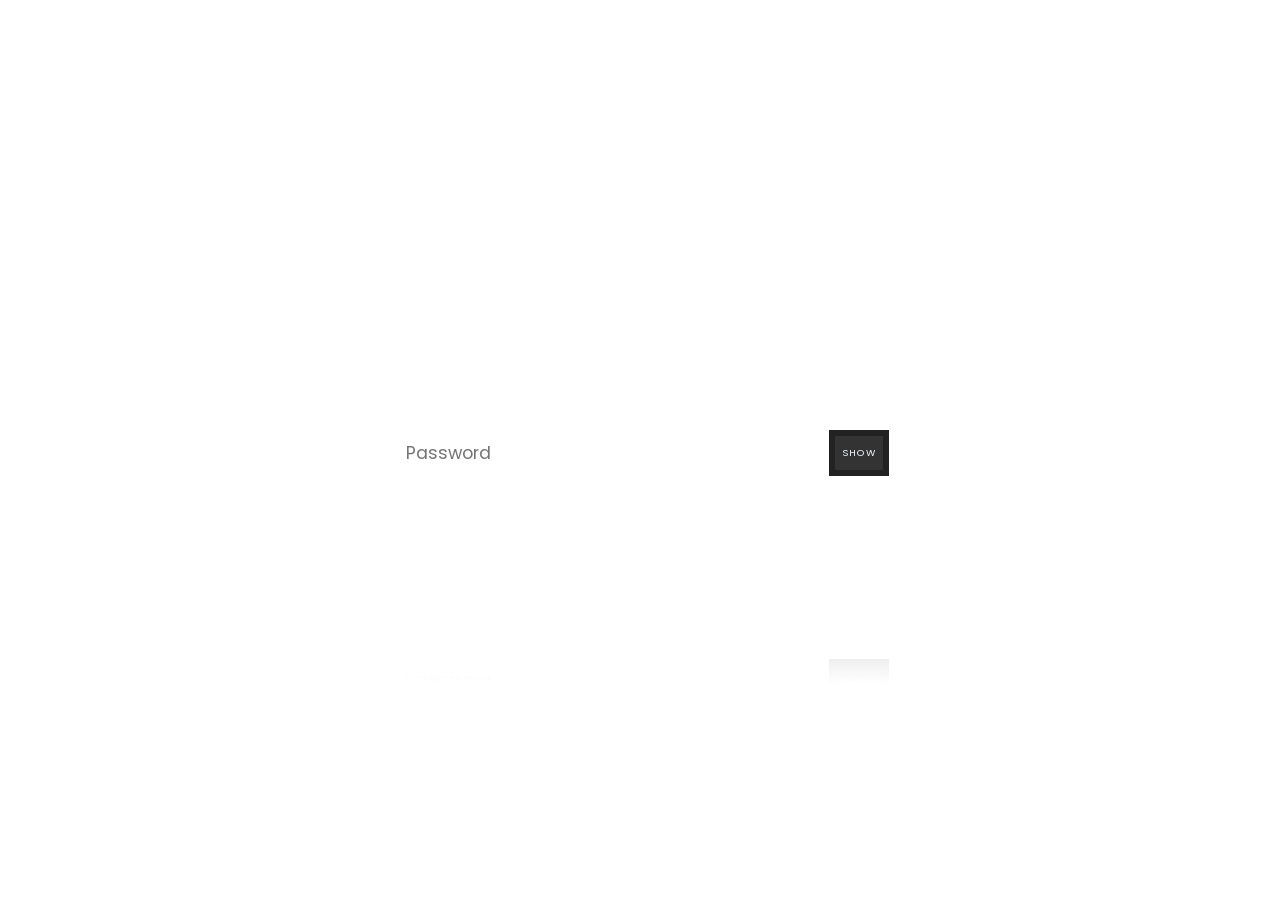
==== index.html @ f4d3a6ed "first upload" ====
<!DOCTYPE html>
<html lang="en">

<head>
    <meta charset="UTF-8">
    <title>Password Strength Checker</title>
    <link rel="stylesheet" href="./style.css">

</head>

<body>
    <!-- partial:index.partial.html -->
    <div class="container">
        <h2>Password Strength Checker</h2>
        <div class="inputArea">
            <input type="password" placeholder=" Password" id="YourPassword">
            <div class="show"></div>
        </div>
        <div class="strengthMeter"></div>
        <div class="extraInfo"></div>
    </div>
    <!-- partial -->
    <script src="./script.js"></script>

</body>

</html>
---- style.css ----
@import url("https://fonts.googleapis.com/css2?family=Poppins:wght@100;200;300;400;500;600;700;800;900&display=swap");
* {
  margin: 0;
  padding: 0;
  box-sizing: border-box;
  font-family: "Poppins", sans-serif;
}

body {
  display: flex;
  align-items: center;
  justify-content: center;
  min-height: 100vh;
  background: #222;
}

.container {
  position: relative;
  width: 600px;
  padding: 50px;
  display: flex;
  flex-direction: column;
  gap: 10px;
  padding-bottom: 70px;

  border-radius: 20px; /* full rounded */
  
  /* glass white look */
  background: rgba(255, 255, 255, 0.08);
  backdrop-filter: blur(15px);

  border: 1px solid rgba(255, 255, 255, 0.2);

  -webkit-box-reflect: below 1px
    linear-gradient(transparent, transparent, #0005);
}

.container h2 {
  color: #666;
  font-weight: 500;
}

.container .inputArea {
  position: relative;
  width: 100%;
}

.container .inputArea input {
  position: relative;
  width: 100%;
  background: #222;
  border: none;
  outline: none;
  padding: 10px;
  color: aliceblue;
  font-size: 1.1em;
}

.container .strengthMeter {
  position: absolute;
  left: 0;
  bottom: 0;
  width: 100%;
  height: 4px;
  background: transparent;
  overflow: hidden; /* important */
  border-radius: 0 0 20px 20px; /* match container bottom */
}

.container .strengthMeter::before {
  content: "";
  position: absolute;
  width: 0;
  height: 100%;
  transition: 0.5s;
  border-radius: inherit;
}

.container.weak .strengthMeter::before {
  width: 10%;
  background: #f00;
  filter: drop-shadow(0 0 5px #f00) drop-shadow(0 0 10px #f00)
    drop-shadow(0 0 20px #f00);
}

.container.moderate .strengthMeter::before {
  width: 70%;
  background: #eedc3d;
  filter: drop-shadow(0 0 5px #eedc3d) drop-shadow(0 0 10px #eedc3d)
    drop-shadow(0 0 20px #eedc3d);
}

.container.strong .strengthMeter::before {
  width: 100%;
  background: #18e605;
  filter: drop-shadow(0 0 5px #18e605) drop-shadow(0 0 10px #18e605)
    drop-shadow(0 0 20px #18e605);
}

.container .strengthMeter::after {
  position: absolute;
  top: -45px;
  left: 30px;
  transition: 0.5s;
  color: aliceblue;
}

.container.container.weak .strengthMeter::after {
  content: "Weak Password";
  color: #f00;
  filter: drop-shadow(0 0 5px#f00);
}

.container.container.container.moderate .strengthMeter::after {
  content: "Moderate Password";
  color: #eedc3d;
  filter: drop-shadow(0 0 5px#eedc3d);
}

.container.container.container.container.strong .strengthMeter::after {
  content: "Strong Password";
  color: #18e605;
  filter: drop-shadow(0 0 5px#18e605);
}

.show {
  position: absolute;
  top: 0;
  right: 0;
  width: 60px;
  height: 100%;
  background: #333;
  border: 6px solid #222;
  cursor: pointer;
  justify-content: center;
  align-items: center;
  display: flex;
}

.show::before {
  content: "Show";
  font-size: 0.6em;
  color: aliceblue;
  letter-spacing: 0.15em;
  text-transform: uppercase;
}

.show.hide::before {
  content: "Hide";
}
.extraInfo {
  margin-top: 10px;
  font-size: 14px;
  color: #ccc;
  line-height: 1.5;
}

body {
  display: flex;
  align-items: center;
  justify-content: center;
  min-height: 100vh;

  background: url("C:\\Users\\sharv\\Downloads\\bg.jpeg") no-repeat center center/cover;
}

.container h2 {
  color: #ffffff;
}

.container .inputArea input {
  background: rgba(255, 255, 255, 0.1);
  color: #fff;
}

.extraInfo {
  color: #e0e0e0;
}
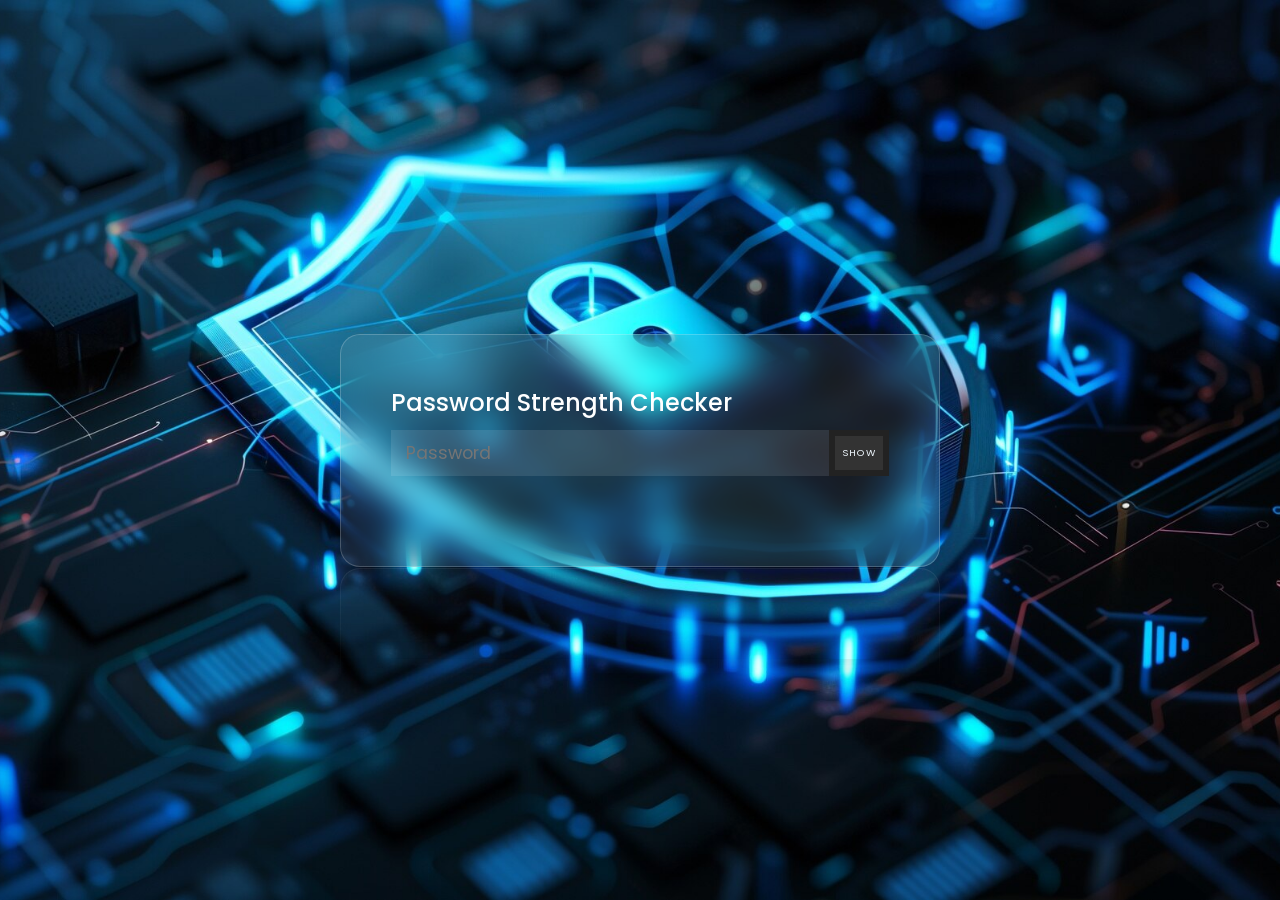
==== commit 89e22e9f: "added background and UI improvements" ====
--- a/index.html
+++ b/index.html
@@ -4,7 +4,7 @@
 <head>
     <meta charset="UTF-8">
     <title>Password Strength Checker</title>
-    <link rel="stylesheet" href="./style.css">
+    <link rel="stylesheet" href="style.css">
 
 </head>
 
--- a/style.css
+++ b/style.css
@@ -161,7 +161,7 @@
   justify-content: center;
   min-height: 100vh;
 
-  background: url("C:\\Users\\sharv\\Downloads\\bg.jpeg") no-repeat center center/cover;
+  background: url("bg.jpeg") no-repeat center center/cover;
 }
 
 .container h2 {
